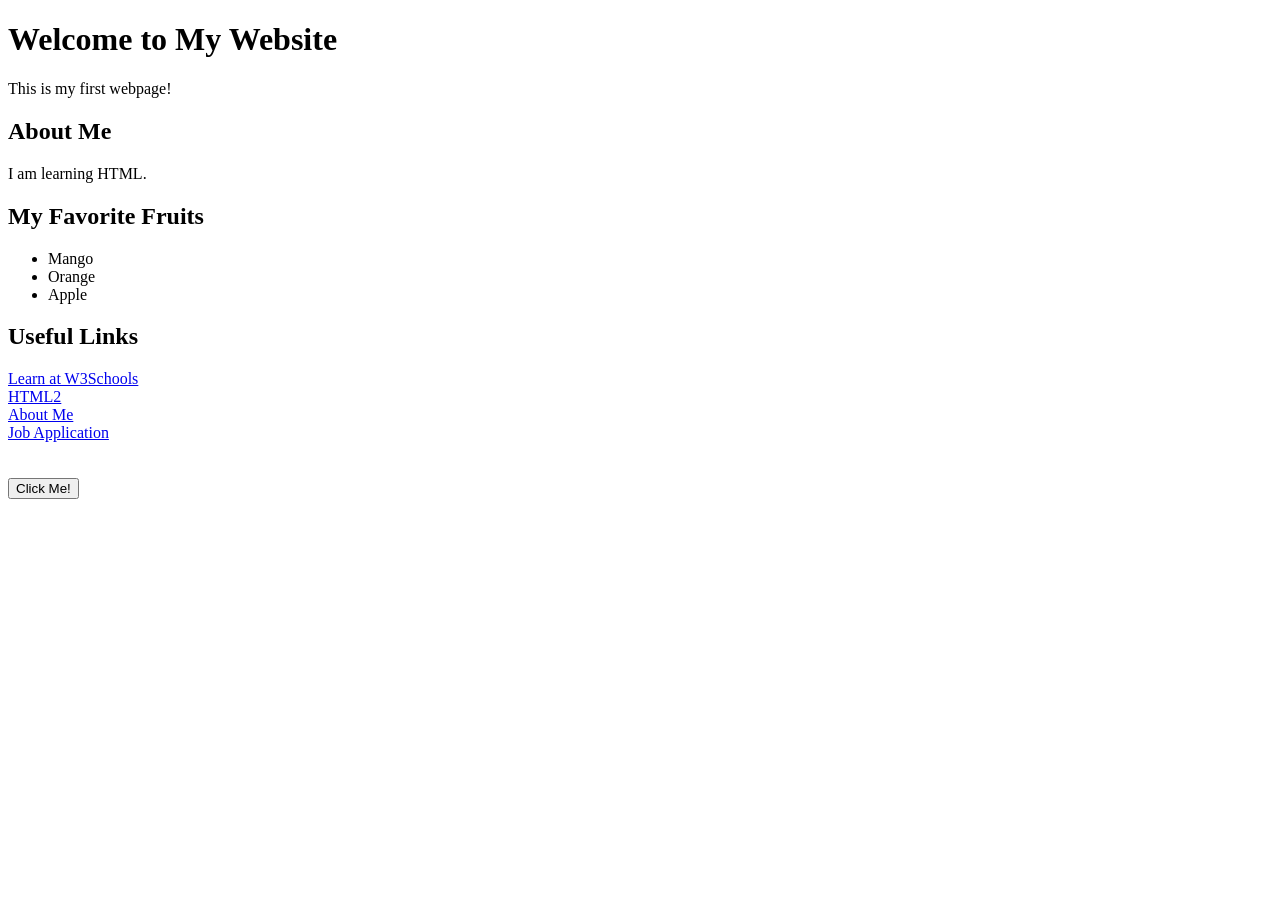
==== index.html @ 0debea94 "Create index.html" ====
<!DOCTYPE html>
<html>
<head>
    <meta charset="UTF-8">
    <title>Suthipat Note</title>
</head>
<body>
    <h1>Welcome to My Website</h1>
    <p>This is my first webpage!</p>
    
    <h2>About Me</h2>
    <p>I am learning HTML.</p>
    
    <h2>My Favorite Fruits</h2>
    <ul>
        <li>Mango</li>
        <li>Orange</li>
        <li>Apple</li>
    </ul>
    
    <h2>Useful Links</h2>
    <a href="https://www.w3schools.com">Learn at W3Schools</a><br>
    <a href="basichtml2.html">HTML2</a><br>
    <a href="aboutme.html">About Me</a><br>
    <a href="Form.html">Job Application</a><br>
    
    <br><br>
    <button>Click Me!</button>
</body>
</html>
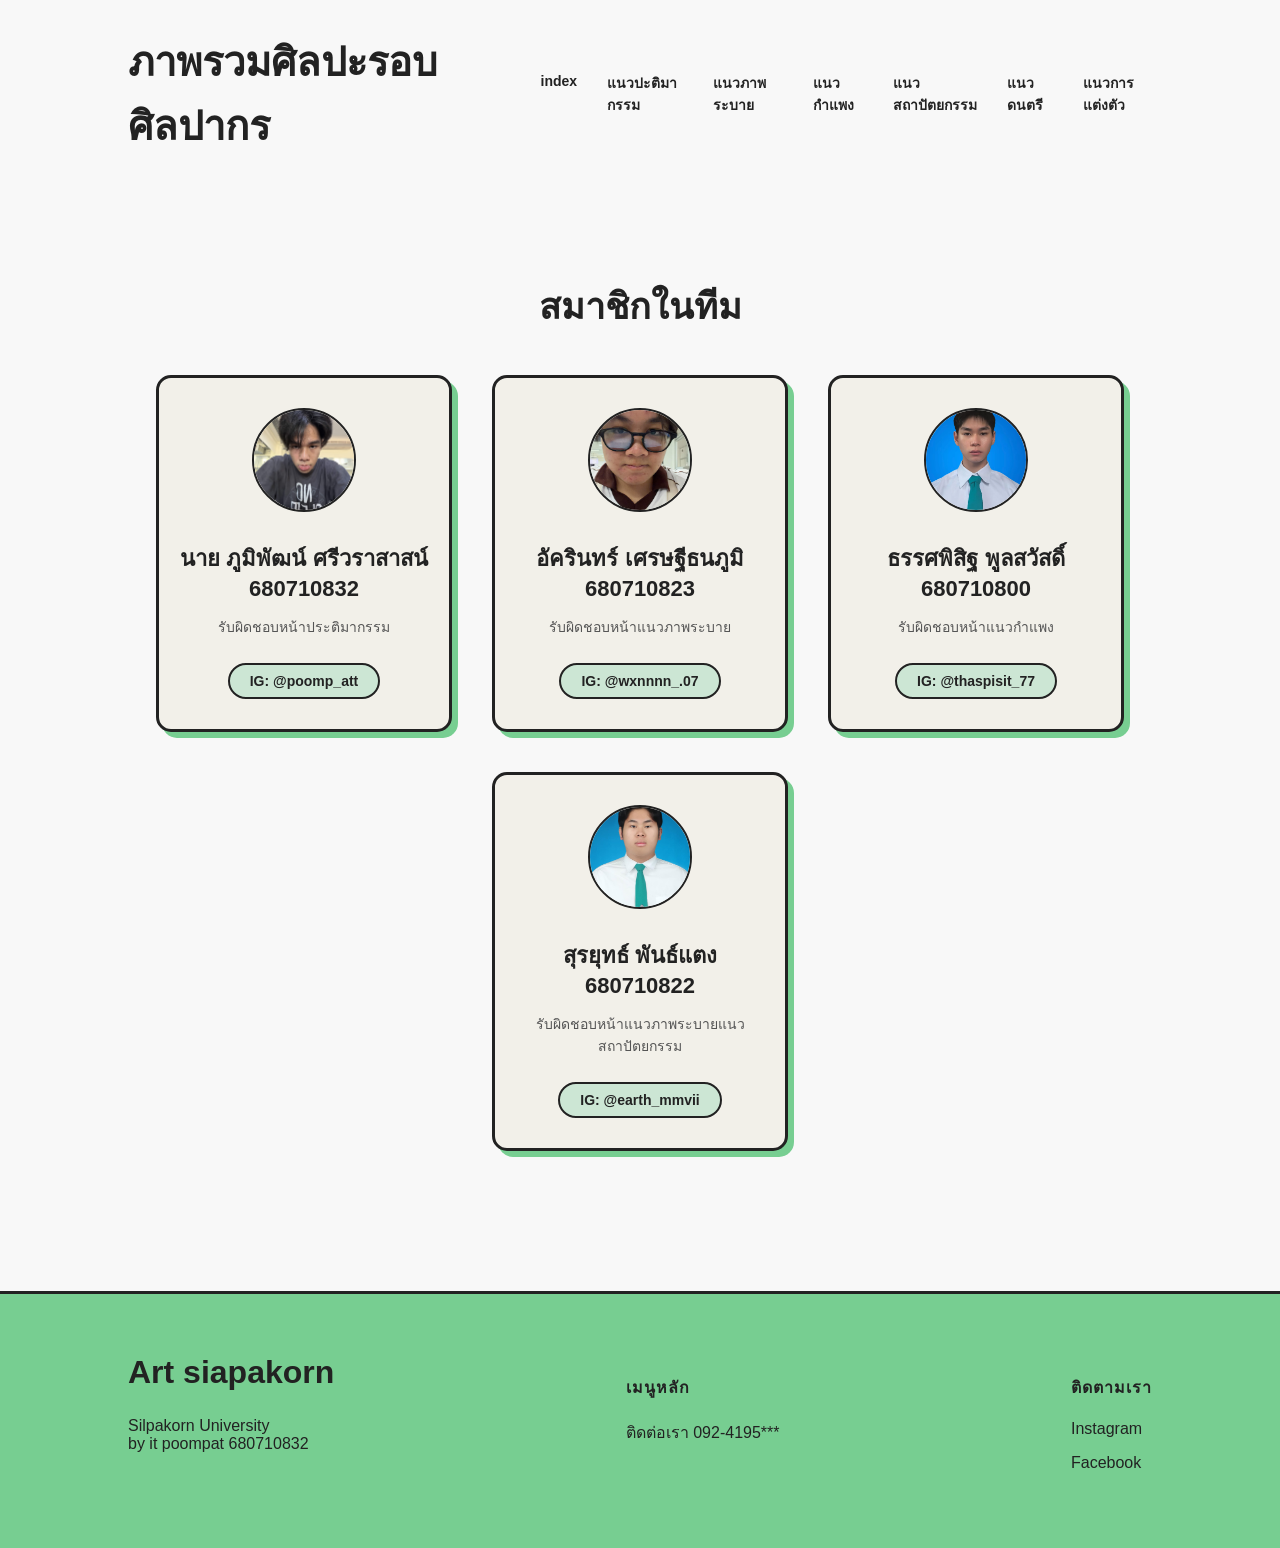
==== commit cad1dce5: "Add files via upload" ====
--- a/index.html
+++ b/index.html
@@ -1,30 +1,96 @@
-<!DOCTYPE html>
-<html>
-<head>
-    <meta charset="UTF-8">
-    <title>Suthipat Note</title>
-</head>
-<body>
-    <h1>Welcome to My Website</h1>
-    <p>This is my first webpage!</p>
-    
-    <h2>About Me</h2>
-    <p>I am learning HTML.</p>
-    
-    <h2>My Favorite Fruits</h2>
-    <ul>
-        <li>Mango</li>
-        <li>Orange</li>
-        <li>Apple</li>
-    </ul>
-    
-    <h2>Useful Links</h2>
-    <a href="https://www.w3schools.com">Learn at W3Schools</a><br>
-    <a href="basichtml2.html">HTML2</a><br>
-    <a href="aboutme.html">About Me</a><br>
-    <a href="Form.html">Job Application</a><br>
-    
-    <br><br>
-    <button>Click Me!</button>
-</body>
-</html>
+<!DOCTYPE html>
+<html lang="en">
+<head>
+    <meta charset="UTF-8">
+    <meta name="viewport" content="width=device-width, initial-scale=1.0">
+    <link rel="stylesheet" href="team.css">
+    <link rel="stylesheet" href="style.css">
+    <title>Art silpakorn</title>
+</head>
+<body>
+       <header>
+        <div class="logo">ภาพรวมศิลปะรอบศิลปากร</div>
+        <nav>
+            <ul>
+                <li><a href="team.html">index</a></li>
+                <li><a href="index.html">แนวปะติมากรรม</a></li>
+                <li><a href="win.html">แนวภาพระบาย</a></li>
+                <li><a href="new.html">แนวกำแพง</a></li>
+                <li><a href="earth.html">แนวสถาปัตยกรรม</a></li>
+                <li><a href="Bright.html">แนวดนตรี</a></li>
+                <li><a href="Screen.html">แนวการแต่งตัว</a></li>
+                
+            </ul>
+        </nav>
+    </header>
+    <section class="team-section">
+    <h2 class="team-title">สมาชิกในทีม</h2>
+    
+    <div class="team-container">
+        
+ 
+
+        <div class="team-card">
+            <div class="card-icon">
+                <img src="img/pleng.png" alt="Member 2">
+            </div>
+            <h3>นาย ภูมิพัฒน์ ศรีวราสาสน์ 680710832</h3>
+            <p>รับผิดชอบหน้าประติมากรรม</p>
+            <p></p>
+            <a href="https://www.instagram.com/poomp_att?igsh=MTIzejVnd29mZGFzaQ%3D%3D&utm_source=qr" target="_blank" class="ig-btn">IG: @poomp_att</a>
+        </div>
+               <div class="team-card">
+            <div class="card-icon">
+                <img src="img/win.png" alt="Member 1">
+            </div>
+            <h3>อัครินทร์ เศรษฐีธนภูมิ 680710823</h3>
+            <p>รับผิดชอบหน้าแนวภาพระบาย</p>
+
+            <p></p>
+            <a href="https://www.instagram.com/wxnnnn_.07?igsh=MTZxY2ZqcmhwZm43cg%3D%3D&utm_source=qr" target="_blank" class="ig-btn">IG: @wxnnnn_.07 </a>
+        </div>
+
+        <div class="team-card">
+            <div class="card-icon">
+                <img src="img/new.png" alt="Member 3">
+            </div>
+            <h3>ธรรศพิสิฐ พูลสวัสดิ์ 680710800</h3>
+             <p>รับผิดชอบหน้าแนวกำแพง</p>
+
+            <p></p>
+            <a href="https://www.instagram.com/thaspisit_77?igsh=MWx6NGtma3dkbDdsYw==" target="_blank" class="ig-btn">IG: @thaspisit_77</a>
+        </div>
+        <div class="team-card">
+            <div class="card-icon">
+                <img src="img/eath.png" alt="Member 3">
+            </div>
+            <h3>สุรยุทธ์ พันธ์แตง 680710822</h3>
+            <p>รับผิดชอบหน้าแนวภาพระบายแนวสถาปัตยกรรม</p>
+
+            <p></p>
+            <a href="https://www.instagram.com/earth_mmvii?igsh=a3plOXdwaWxyeTA3" target="_blank" class="ig-btn">IG: @earth_mmvii</a>
+        </div>
+
+    </div>
+</section>
+ <footer class="footer">
+        <div class="footer-col">
+        <h2>Art siapakorn</h2> <p> Silpakorn University<br> by it poompat 680710832 </p>
+    </div>
+
+    <div class="footer-col">
+        <h4>เมนูหลัก</h4>
+
+        <p>ติดต่อเรา 092-4195***</p>
+    </div>
+
+    <div class="footer-col">
+        <h4>ติดตามเรา</h4>
+        <p><a href="https://www.instagram.com/poomp_att?igsh=MTIzejVnd29mZGFzaQ%3D%3D&utm_source=qr">Instagram</a></p>
+        <p><a href="#https://www.facebook.com/share/1JDZpbori1/?mibextid=wwXIfr">Facebook</a></p>
+        
+    </div>
+    </footer>
+    
+</body>
+</html>
--- a/team.css
+++ b/team.css
@@ -0,0 +1,72 @@
+.team-section {
+    padding: 60px 10%;
+    text-align: center;
+}
+
+.team-title {
+    font-size: 36px;
+    margin-bottom: 40px;
+    font-weight: 800;
+}
+
+
+.team-container {
+    display: flex;
+    justify-content: center;
+    gap: 40px;           
+    flex-wrap: wrap;      
+}
+
+
+.team-card {
+    background-color: #f2f0e9; 
+    border: 3px solid #222;
+    border-radius: 15px;
+    padding: 30px 20px;
+    width: 250px;        
+    box-shadow: 6px 6px 0px #77ce91; 
+    transition: transform 0.3s ease;
+}
+
+
+.team-card:hover {
+    transform: translateY(-10px);  /* ทำให้ชี้แล้วขยับ*/
+}
+
+
+.card-icon img {
+    width: 100px;
+    height: 100px;
+    border-radius: 50%; 
+    border: 2px solid #222;
+    object-fit: cover;
+    margin-bottom: 15px;
+}
+
+.team-card h3 {
+    margin: 10px 0 5px 0;
+    font-size: 22px;
+}
+
+.team-card p {
+    font-size: 14px;
+    color: #555;
+    margin-bottom: 25px;
+}
+
+
+.ig-btn {
+    display: inline-block;
+    background-color: #cce6d4;
+    color: #222;
+    text-decoration: none;
+    padding: 8px 20px;
+    border: 2px solid #222;
+    border-radius: 50px;  
+    font-size: 14px;
+    font-weight: 600;
+}
+
+.ig-btn:hover {
+    background-color: #a0f8bc; 
+}
--- a/style.css
+++ b/style.css
@@ -0,0 +1,201 @@
+body {
+    margin: 0;
+    padding: 0;
+    font-family: 'Bricolage Grotesque', sans-serif;
+    background-color: #f8f8f8; 
+    color: #222;
+}
+
+
+.announcement-bar {
+    background-color: #cce6d4;
+    text-align: center;
+    padding: 10px;
+    font-size: 20px;
+    letter-spacing: 1px;
+}
+header {
+    display: flex;
+    justify-content: space-between;
+    align-items: center;
+    padding: 30px 10%;
+}
+.logo{
+    font-size: 40px;
+    font-weight: 600;
+
+}
+nav ul {
+    list-style: none;
+    display: flex;
+    gap: 30px;
+}
+
+nav ul li a {
+    text-decoration: none;
+    color: #222;
+    font-size: 14px;
+    font-weight: 600;
+}
+nav ul li a {
+    text-decoration: none;
+    color: #222;
+    font-size: 14px;
+    font-weight: 600;
+}
+.hero {
+    display: flex;
+    align-items: center;
+    justify-content: center;
+    padding: 50px 10%;
+    gap: 50px;
+}
+
+.hero-text h1 {
+    font-size: 60px;
+    line-height: 1.1;
+    max-width: 500px;
+}
+
+
+.pill-text {
+    border: 2px solid #222;
+    padding: 0 20px;
+    border-radius: 50px;
+    background-color: #a0f8bc; 
+    display: inline-block;
+}
+
+.hero-image img {
+    width: 450px;
+}
+.content{
+max-width: 1020px;            
+    margin: 40px auto;           
+    padding: 20px;               
+    background-color: #ffffff;   
+    border: 5px solid #222;       
+    
+  
+    box-shadow: 8px 8px 0px #77ce91;
+
+}
+.highlight-container {
+    text-align: center;
+    padding: 40px 20px;
+    margin-top: 20px;
+}
+
+.art-description {
+    font-size: 30px;
+    color: #333;
+    line-height: 1.8;
+}
+
+.pill-bg {
+    background-color: #cbd8cf;
+    color: #222;
+    padding: 5px 20px;
+    border-radius: 50px;
+    border: 1.5px solid #222;  
+    display: inline-block;
+    margin-right: 10px;
+    font-weight: 800;
+    font-size: 30px;
+}
+.css-slider{
+    display: flex;
+    overflow-x: auto; 
+    scroll-snap-type: x mandatory ;
+    width: 350px;
+    height: 500px;
+    margin: 40px auto;
+    gap: 20px;
+
+
+}
+footer{
+    background-color: #77ce91;  
+        display: flex;              
+        justify-content: space-between; 
+        padding: 60px 10%;          
+        color: #222;                
+        margin-top: 80px;            
+        border-top: 3px solid #222;
+}
+.footer-col h2 {
+    margin-top: 0;
+    font-size: 2rem;
+}
+
+.footer-col h4 {
+    margin-bottom: 20px;
+    font-size: px;
+   
+    letter-spacing: 1px;         
+}
+
+
+.footer-col a {
+    color: #222;
+    text-decoration: none; 
+}
+
+.footer-col a:hover {
+    text-decoration: underline;
+    font-weight: bold;
+}
+.skibidi {
+    display: block;     
+    text-align: left;   
+    padding: 20px;       
+}
+
+.carousel-item img {
+    height: 400px;       
+    object-fit: cover;  
+    border-radius: 15px; 
+}
+
+#myCarousel {
+    margin-left: 5%;    
+    max-width: 600px;  
+}
+
+.hero-container {
+    display: flex;
+    align-items: center; 
+    gap: 40px;          
+    padding: 0 10%;  
+}    
+
+.hero-left {
+    flex: 1;            
+    max-width: 600px;   
+}
+
+.hero-right {
+    flex: 1;             
+}
+
+
+.info-box {
+    background-color: #ffffff;
+    padding: 30px;
+    border: 4px solid #222;  
+    border-radius: 20px;
+    box-shadow: 10px 10px 0px #77ce91; 
+}
+
+.info-box h2 {
+    font-size: 32px;
+    margin-bottom: 15px;
+    font-weight: 800;
+}
+
+.info-box p {
+    font-size: 18px;
+    line-height: 1.6;
+    color: #444;
+}
+
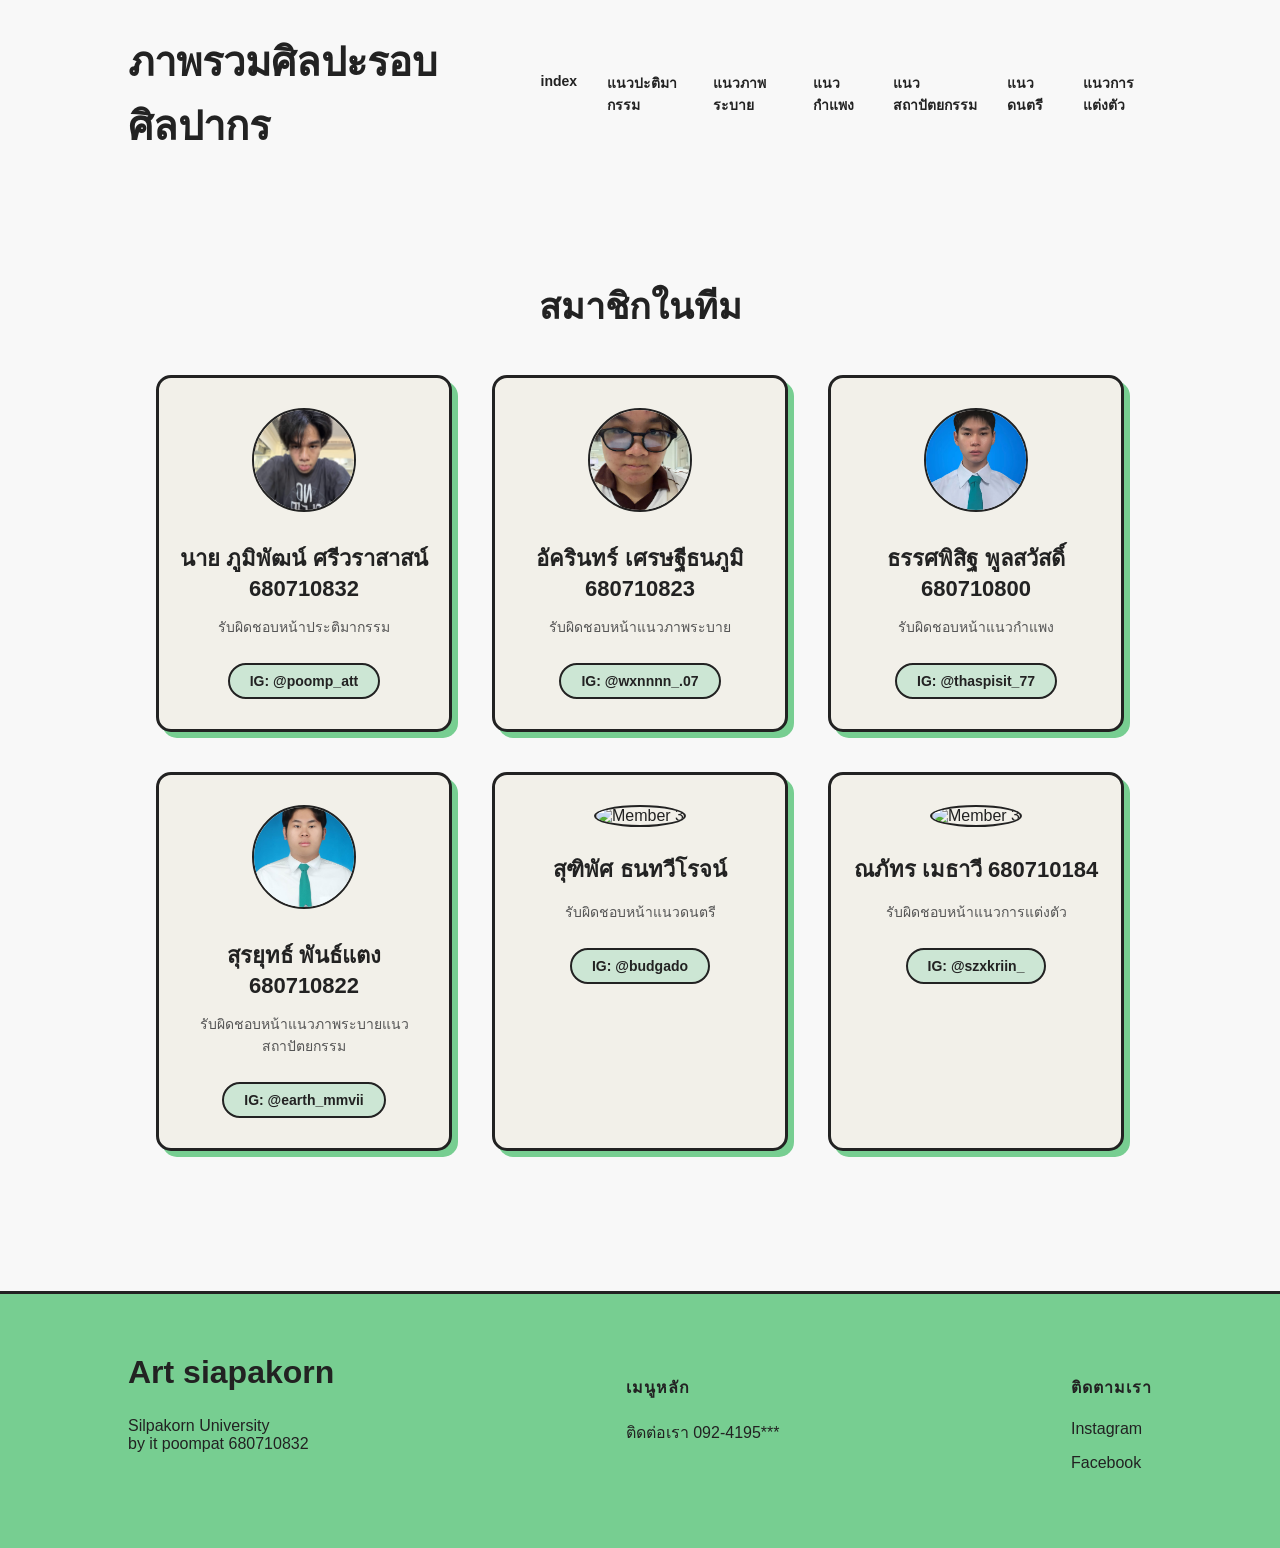
==== commit 0bf777a8: "Add files via upload" ====
--- a/index.html
+++ b/index.html
@@ -70,6 +70,27 @@
             <p></p>
             <a href="https://www.instagram.com/earth_mmvii?igsh=a3plOXdwaWxyeTA3" target="_blank" class="ig-btn">IG: @earth_mmvii</a>
         </div>
+        <div class="team-card">
+            <div class="card-icon">
+                <img src="img/Bright1.jpg" alt="Member 3">
+            </div>
+            <h3>สุฑิพัศ ธนทวีโรจน์</h3>
+            <p>รับผิดชอบหน้าแนวดนตรี</p>
+
+            <p></p>
+            <a href="https://www.instagram.com/budgado/" target="_blank" class="ig-btn">IG: @budgado</a>
+        </div>
+        <div class="team-card">
+            <div class="card-icon">
+                <img src="img/Screempic1.jpg" alt="Member 3">
+            </div>
+            <h3>ณภัทร เมธาวี 680710184</h3>
+            <p>รับผิดชอบหน้าแนวการแต่งตัว</p>
+
+            <p></p>
+            <a href="https://www.instagram.com/szxkriin_/" target="_blank" class="ig-btn">IG: @szxkriin_
+</a>
+        </div>
 
     </div>
 </section>
